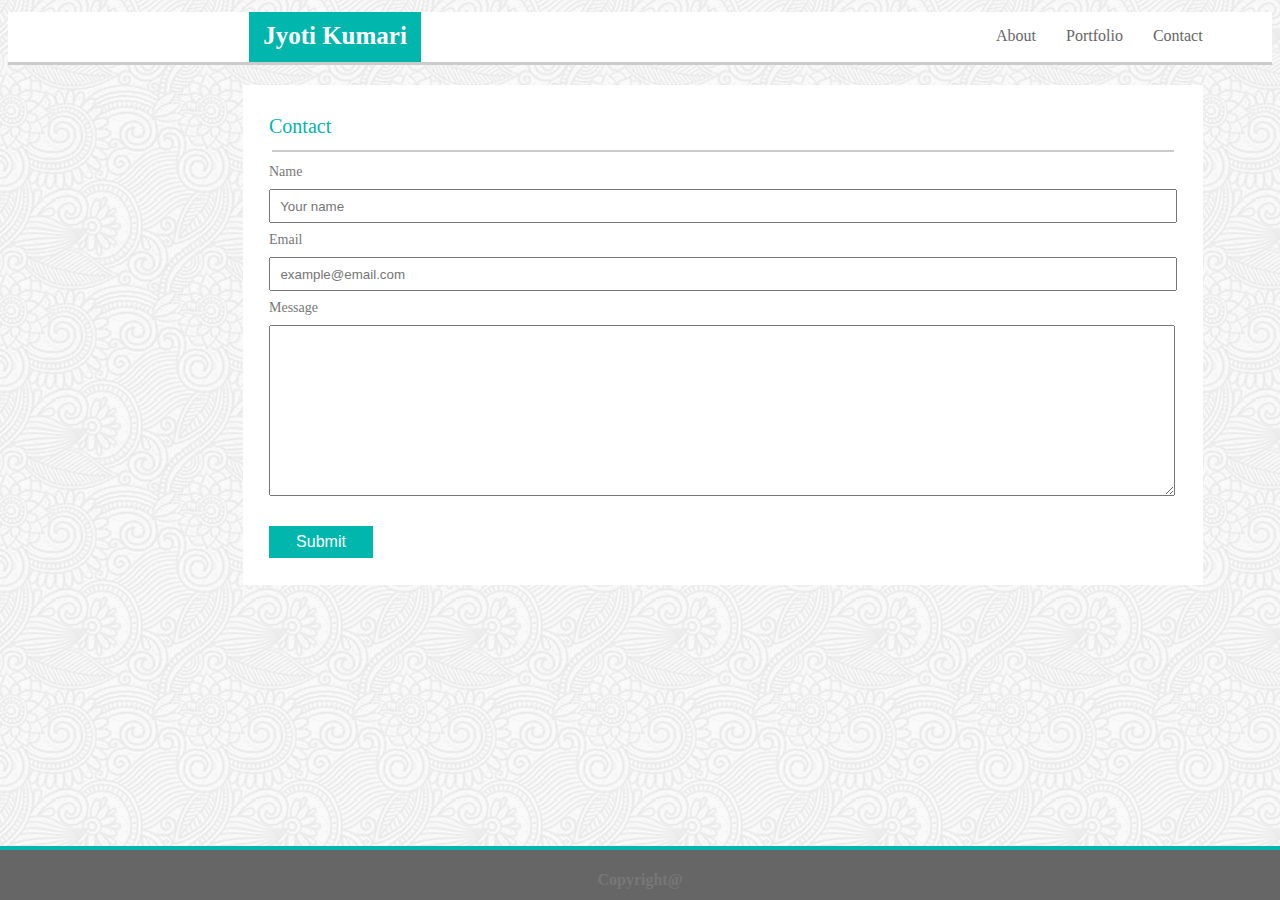
==== contact.html @ 6ee4c5b6 "Added files and updated css media queries" ====
<!DOCTYPE html>
<html>

<head>
    <meta charset="UTF-8">
    <title>Responsive-Portfolio</title>
    <link rel="stylesheet" type="text/css" href="assets/css/style.css">
</head>

<body>
    <header>
        <h2>Jyoti Kumari</h2>
        <div>
            <ul>
                <li>
                    <a href="index.html">About </a>
                </li>
                <li>
                    <a href="portfolio.html"> Portfolio</a>
                </li>
                <li>
                    <a href="contact.html"> Contact </a>
                </li>
            </ul>
        </div>
    </header>
    <div id="wrapper">

        <!-- <div class="content"> -->
        <div class="content">
            <div class="name">Contact</div>
            <hr>

            <label>Name</label>
            <br>
            <input type="text" name="firstname" placeholder="  Your name">
            <br>
            <label>Email</label>
            <br>
            <input type="text" name="firstname" placeholder="  example@email.com">
            <br>
            <label>Message</label>
            <br>
            <textarea></textarea>
            <br>
            <button class="button ">Submit</button>
        </div>
        <footer>
            <h4>
                Copyright@
            </h4>
        </footer>

</body>

</html>
---- assets/css/style.css ----
body {
      /* background: #dddddd; */
      height: 100%;
      background-image: url("../images/backgroundimg.png")
  }
header{
    position: static;
    width: 100%;
    height: 50px; 
    top: 0%;
    left: 0%;
    background-color:white;
    margin-bottom: 20px;
    border-bottom: 3px solid #cccccc;
}

a {
    padding: 15px;
}

li {
    float: left;
}

li a {
    display: inline-block;
    color:  #666666;
    background-color: white;
    text-align: center;
    padding: 200 px;
    text-decoration: none;
}

hr{
    border: 1px solid #cccccc;
    width: 900px;
}


ul {
    list-style-type: none;
    margin-left:  933px;
    padding-top: 0px;
    padding-right: 20px;
    overflow: hidden;
    background-color: white;
    margin-top: 12px;
}

h2 {
    padding-top: 10px;
    padding-bottom: 0px;
    margin-top: 0px;
    margin-left: 241px;
    width: 172px;
    color: white;
    background-color: #01B6AD;
    margin-bottom: 20px;
    height: 40px; 
    font-size: 25px;
    text-align: center;
    float: left;
}


#wrapper{
    width: 960px;
    margin-left: 200px;
    margin-right: 200px;
}




#borderstyle{
    border-bottom: 3px solid #cccccc;
    width: 100%;
}


.content{
    box-sizing: border-box;
    background: #ffffff;
    width: 100%;
    height: 500px;
    margin-top: 15px;
    margin-bottom: 150px;
    clear: both;
    margin-left: 35px;
}

img {
    float: left;
    height:170px;
    margin: 26px;
    /* margin-left: 26px;
    margin-top: 11px;
    margin-right: 17px;
    margin-bottom: 8px; */
}

div.name{
    height: 27px;
    font-family: 'Georgia', Times, Times New Roman, serif;
    margin-left: 26px;
    font-size: 20px;
    padding-top: 30px;
    color: #01B6AD;
}

p { 
margin-left: 26px;
font-family: 'Arial', 'Helvetica Neue', Helvetica, sans-serif;
line-height: 24px;
font-size: 14px;
margin-right: 26px
}

footer{
    width: 100%;
    height: 50px; 
    background-color: #666666;
    position: fixed;
    left: 0;
    bottom: 0;
    text-align: center;
    color: #777777;
    border-top: 4px solid #01B6AD;
}

label {
    height: 28px;
    font-family: 'Georgia', Times, Times New Roman, serif;
    margin-left: 26px;
    font-size: 20px;
    padding-top: 30px;
    color: #777777;
    margin-left: 26px;
    line-height: 24px;
    font-size: 14px;
    margin-right: 26px
}

input {
    margin-left: 26px;
    margin-right: 26px;
    margin-top: 5px;
    margin-bottom: 5px;
    height: 28px;
    width: 900px;
}

button {
        background-color: #01B6AD; /* Green */
        border: none;
        color: white;
        padding: 7px;
        text-align: center;
        text-decoration: none;
        display: inline-block;
        font-size: 16px;
        margin-left: 26px;
        margin-right: 26px;
        margin-top: 26px;
        cursor: pointer; 
        width: 104px;
}

.button:hover {
    background-color:#01B6AD;
    color: white;
}

textarea{
    width: 900px;
    margin-left: 26px;
    margin-right: 26px;
    margin-top: 5px;
    height: 165px;
}

.column {
    float: left;
    width: 33.33%;
    padding: 5px;
}

/* Clearfix (clear floats) */
.row::after {
    content: "";
    clear: both;
    display: table;
}

.portfolioImg{
    width: 250px;
    height: 127px;
    background: #01B6AD;
    float: left;
    }

    .overlap {
        margin-left: 26px;
        margin-top: 110px;
        width: 240px;
        color: #ffffff;
        position: absolute;
        text-align: center;
        background: #01B6AD;
        border: 0px solid #01B6AD;
        padding: 5px;
      }

      /* media queries */

      @media screen and (min-width: 980px) {
       
    }

    @media screen and (min-width: 768px) {
       
    }

    @media screen and (min-width: 640px) {
       
    }
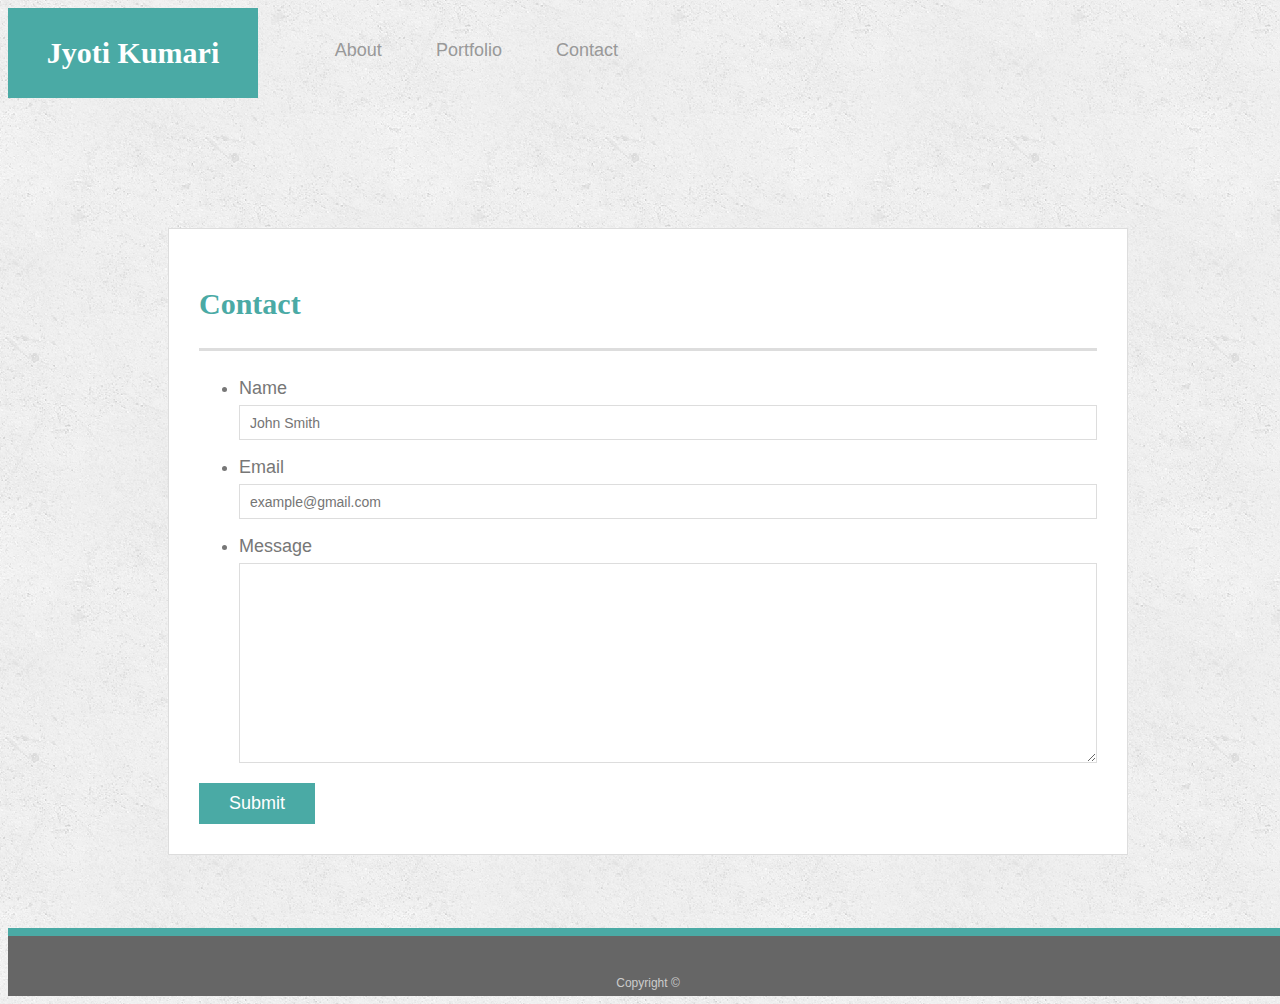
==== commit 28a3d792: "added media quries" ====
--- a/contact.html
+++ b/contact.html
@@ -1,56 +1,57 @@
-<!DOCTYPE html>
-<html>
+<!doctype html>
+<html lang="en-us">
 
 <head>
-    <meta charset="UTF-8">
-    <title>Responsive-Portfolio</title>
-    <link rel="stylesheet" type="text/css" href="assets/css/style.css">
+  <meta charset="UTF-8">
+  <meta name="viewport" content="width=device-width, initial-scale=1.0">
+  <title>Contact</title>
+  <link rel="stylesheet" type="text/css" href="assets/css/style.css">
 </head>
 
 <body>
-    <header>
-        <h2>Jyoti Kumari</h2>
-        <div>
-            <ul>
-                <li>
-                    <a href="index.html">About </a>
-                </li>
-                <li>
-                    <a href="portfolio.html"> Portfolio</a>
-                </li>
-                <li>
-                    <a href="contact.html"> Contact </a>
-                </li>
-            </ul>
-        </div>
-    </header>
-    <div id="wrapper">
 
-        <!-- <div class="content"> -->
-        <div class="content">
-            <div class="name">Contact</div>
-            <hr>
+  <header id="masthead">
+    <div class="container">
+      <a href="index.html" id="logo">Jyoti Kumari</a>
+      <nav>
+        <a href="index.html">About</a>
+        <a href="portfolio.html">Portfolio</a>
+        <a href="contact.html">Contact</a>
+      </nav>
+    </div>
+  </header>
 
-            <label>Name</label>
-            <br>
-            <input type="text" name="firstname" placeholder="  Your name">
-            <br>
-            <label>Email</label>
-            <br>
-            <input type="text" name="firstname" placeholder="  example@email.com">
-            <br>
-            <label>Message</label>
-            <br>
-            <textarea></textarea>
-            <br>
-            <button class="button ">Submit</button>
-        </div>
-        <footer>
-            <h4>
-                Copyright@
-            </h4>
-        </footer>
+  <div id="main-container" class="container">
+    <section class="main-section">
+      <h1>Contact</h1>
 
+      <form id="contact-form">
+        <ul>
+          <li>
+            <label for="name">Name</label>
+            <input type="text" id="name" name="name" placeholder="John Smith" required="required">
+          </li>
+          <li>
+            <label for="email">Email</label>
+            <input type="email" id="email" name="email" placeholder="example@gmail.com" required="required">
+          </li>
+          <li>
+            <label for="message">Message</label>
+            <textarea id="message" name="message" required="required"></textarea>
+          </li>
+        </ul>
+        <input type="submit">
+      </form>
+
+    </section>
+
+  </div>
+
+  <footer>
+    <div class="container">
+      Copyright &copy; 
+    </div>
+  </footer>
 </body>
 
-</html>+</html>
--- a/assets/css/style.css
+++ b/assets/css/style.css
@@ -1,227 +1,254 @@
-
 body {
-      /* background: #dddddd; */
-      height: 100%;
-      background-image: url("../images/backgroundimg.png")
-  }
-header{
-    position: static;
-    width: 100%;
-    height: 50px; 
-    top: 0%;
-    left: 0%;
-    background-color:white;
-    margin-bottom: 20px;
-    border-bottom: 3px solid #cccccc;
-}
-
-a {
-    padding: 15px;
-}
-
-li {
-    float: left;
-}
-
-li a {
-    display: inline-block;
-    color:  #666666;
-    background-color: white;
-    text-align: center;
-    padding: 200 px;
-    text-decoration: none;
-}
-
-hr{
-    border: 1px solid #cccccc;
-    width: 900px;
-}
-
-
-ul {
-    list-style-type: none;
-    margin-left:  933px;
-    padding-top: 0px;
-    padding-right: 20px;
-    overflow: hidden;
-    background-color: white;
-    margin-top: 12px;
-}
-
-h2 {
-    padding-top: 10px;
-    padding-bottom: 0px;
-    margin-top: 0px;
-    margin-left: 241px;
-    width: 172px;
-    color: white;
-    background-color: #01B6AD;
-    margin-bottom: 20px;
-    height: 40px; 
-    font-size: 25px;
-    text-align: center;
-    float: left;
-}
-
-
-#wrapper{
-    width: 960px;
-    margin-left: 200px;
-    margin-right: 200px;
-}
-
-
-
-
-#borderstyle{
-    border-bottom: 3px solid #cccccc;
-    width: 100%;
-}
-
-
-.content{
-    box-sizing: border-box;
-    background: #ffffff;
-    width: 100%;
-    height: 500px;
-    margin-top: 15px;
-    margin-bottom: 150px;
-    clear: both;
-    margin-left: 35px;
-}
-
-img {
-    float: left;
-    height:170px;
-    margin: 26px;
-    /* margin-left: 26px;
-    margin-top: 11px;
-    margin-right: 17px;
-    margin-bottom: 8px; */
-}
-
-div.name{
-    height: 27px;
-    font-family: 'Georgia', Times, Times New Roman, serif;
-    margin-left: 26px;
-    font-size: 20px;
-    padding-top: 30px;
-    color: #01B6AD;
-}
-
-p { 
-margin-left: 26px;
-font-family: 'Arial', 'Helvetica Neue', Helvetica, sans-serif;
-line-height: 24px;
-font-size: 14px;
-margin-right: 26px
-}
-
-footer{
-    width: 100%;
-    height: 50px; 
-    background-color: #666666;
-    position: fixed;
-    left: 0;
-    bottom: 0;
-    text-align: center;
-    color: #777777;
-    border-top: 4px solid #01B6AD;
-}
-
-label {
-    height: 28px;
-    font-family: 'Georgia', Times, Times New Roman, serif;
-    margin-left: 26px;
-    font-size: 20px;
-    padding-top: 30px;
-    color: #777777;
-    margin-left: 26px;
-    line-height: 24px;
-    font-size: 14px;
-    margin-right: 26px
-}
-
-input {
-    margin-left: 26px;
-    margin-right: 26px;
-    margin-top: 5px;
-    margin-bottom: 5px;
-    height: 28px;
-    width: 900px;
-}
-
-button {
-        background-color: #01B6AD; /* Green */
-        border: none;
-        color: white;
-        padding: 7px;
-        text-align: center;
-        text-decoration: none;
-        display: inline-block;
-        font-size: 16px;
-        margin-left: 26px;
-        margin-right: 26px;
-        margin-top: 26px;
-        cursor: pointer; 
-        width: 104px;
-}
-
-.button:hover {
-    background-color:#01B6AD;
-    color: white;
-}
-
-textarea{
-    width: 900px;
-    margin-left: 26px;
-    margin-right: 26px;
-    margin-top: 5px;
-    height: 165px;
-}
-
-.column {
-    float: left;
-    width: 33.33%;
-    padding: 5px;
-}
-
-/* Clearfix (clear floats) */
-.row::after {
-    content: "";
-    clear: both;
-    display: table;
-}
-
-.portfolioImg{
-    width: 250px;
-    height: 127px;
-    background: #01B6AD;
-    float: left;
-    }
-
-    .overlap {
-        margin-left: 26px;
-        margin-top: 110px;
-        width: 240px;
-        color: #ffffff;
-        position: absolute;
-        text-align: center;
-        background: #01B6AD;
-        border: 0px solid #01B6AD;
-        padding: 5px;
+  font-family: Arial, "Helvetica Neue", Helvetica, sans-serif;
+  font-size: 18px;
+  line-height: 34px;
+  color: #777;
+  background: url("../images/concrete_seamless.png");
+}
+
+* {
+  box-sizing: border-box;
+}
+
+/* general */
+
+.container {
+  width: 100%;
+  max-width: 960px;
+  margin: 0 auto;
+  clear: both;
+}
+
+h1,
+h2,
+h3,
+p {
+  margin-bottom: 20px;
+}
+
+p:last-child {
+  margin-bottom: 0;
+}
+
+h1,
+h2,
+h3 {
+  font-family: Georgia, Times, "Times New Roman", serif;
+  font-weight: 700;
+  color: #4aaaa5;
+}
+
+h1 {
+  padding-bottom: 20px;
+  font-size: 30px;
+  line-height: 49px;
+  border-bottom: 3px solid #ddd;
+}
+
+h2,
+h3 {
+  font-size: 22px;
+}
+
+/* header */
+.masthead {
+  position: fixed;
+  z-index: 99;
+  width: 100%;
+  margin: 0 0 30px;
+  overflow: auto;
+  color: #fff;
+  background: #fff;
+  border-bottom: 2px solid #ccc;
+}
+
+#logo {
+  float: left;
+  width: 250px;
+  height: 90px;
+  font-family: Georgia, Times, "Times New Roman", serif;
+  font-size: 30px;
+  font-weight: 700;
+  line-height: 90px;
+  color: #fff;
+  text-align: center;
+  text-decoration: none;
+  background: #4aaaa5;
+}
+
+nav {
+  float: right;
+  margin-top: 25px;
+}
+
+nav a {
+  display: inline-block;
+  padding-left: 15px;
+  margin-left: 15px;
+  line-height: 18px;
+  color: #999;
+  text-decoration: none;
+  border-left: 1px solid #efefef;
+}
+
+nav a:first-child {
+  border-left: 0 none;
+}
+
+/* footer */
+
+footer {
+  padding: 30px 0;
+  clear: both;
+  font-size: 12px;
+  color: #fff;
+  color: #ccc;
+  text-align: center;
+  background: #666;
+  border-top: 8px solid #4aaaa5;
+  height: 50px;
+}
+
+h3, h2 {
+  padding-bottom: 20px;
+  margin-bottom: 15px;
+  line-height: 22px;
+  border-bottom: 2px solid #eee;
+}
+
+/* main */
+
+#main-container {
+  padding-top: 130px;
+  min-height: calc(100vh - 70px);
+}
+
+.main-section {
+  float: left;
+  width: 100%;
+  max-width: 960px;
+  padding: 30px;
+  margin: 0 0 40px;
+  background: #fff;
+  border: 1px solid #ddd;
+}
+
+/* portfolio page */
+
+.work {
+  position: relative;
+  float: left;
+  width: 274px;
+  margin: 20px 0 25px;
+  overflow: auto;
+}
+
+.work:nth-child(even) {
+  margin-right: 40px;
+}
+
+.work img {
+  width: 100%;
+  border: 0 none;
+  opacity: 0.8;
+}
+
+.work h3 {
+  position: absolute;
+  bottom: 20px;
+  width: 100%;
+  padding: 15px;
+  margin-bottom: 0;
+  font-weight: 300;
+  line-height: 30px;
+  color: #fff;
+  text-align: center;
+  background: #4aaaa5;
+  border-bottom: 0;
+}
+
+.auth-image {
+  float: left;
+  width: 200px;
+  height: auto;
+  margin-top: 10px;
+  margin-right: 25px;
+}
+
+/* contact page */
+
+#contact-form ul {
+  margin-bottom: 20px;
+}
+
+#contact-form li {
+  margin-bottom: 10px;
+}
+
+label,
+input[type=text],
+input[type=email],
+textarea {
+  display: block;
+  width: 100%;
+}
+
+input[type=text],
+input[type=email],
+textarea {
+  height: 35px;
+  padding: 0 10px;
+  font-size: 14px;
+  border: 1px solid #ddd;
+}
+
+textarea {
+  height: 200px;
+}
+
+input[type=submit] {
+  padding: 10px 30px;
+  font-size: 18px;
+  color: #fff;
+  cursor: pointer;
+  background: #4aaaa5;
+  border: 0 none;
+}
+
+      /* media queries */
+
+      @media screen and (min-width: 980px) {
+       body{
+         width: 100%;
+       }
+      header{
+        width: 100%;
+       }
+
       }
-
-      /* media queries */
-
-      @media screen and (min-width: 980px) {
-       
-    }
-
-    @media screen and (min-width: 768px) {
-       
-    }
-
-    @media screen and (min-width: 640px) {
-       
-    }+  
+      @media screen and (min-width: 768px) {
+        body{
+          width: 100%;
+        }
+        #masthead {
+          width: 756px;
+        }
+        header{
+          width: 100%;
+         }
+      }
+  
+      @media screen and (min-width: 640px) {
+        body{
+          width: 100%;
+        }
+
+        #masthead {
+          width: 628px;
+        }
+
+        nav a {
+          margin-right: 18px;
+        }
+      }